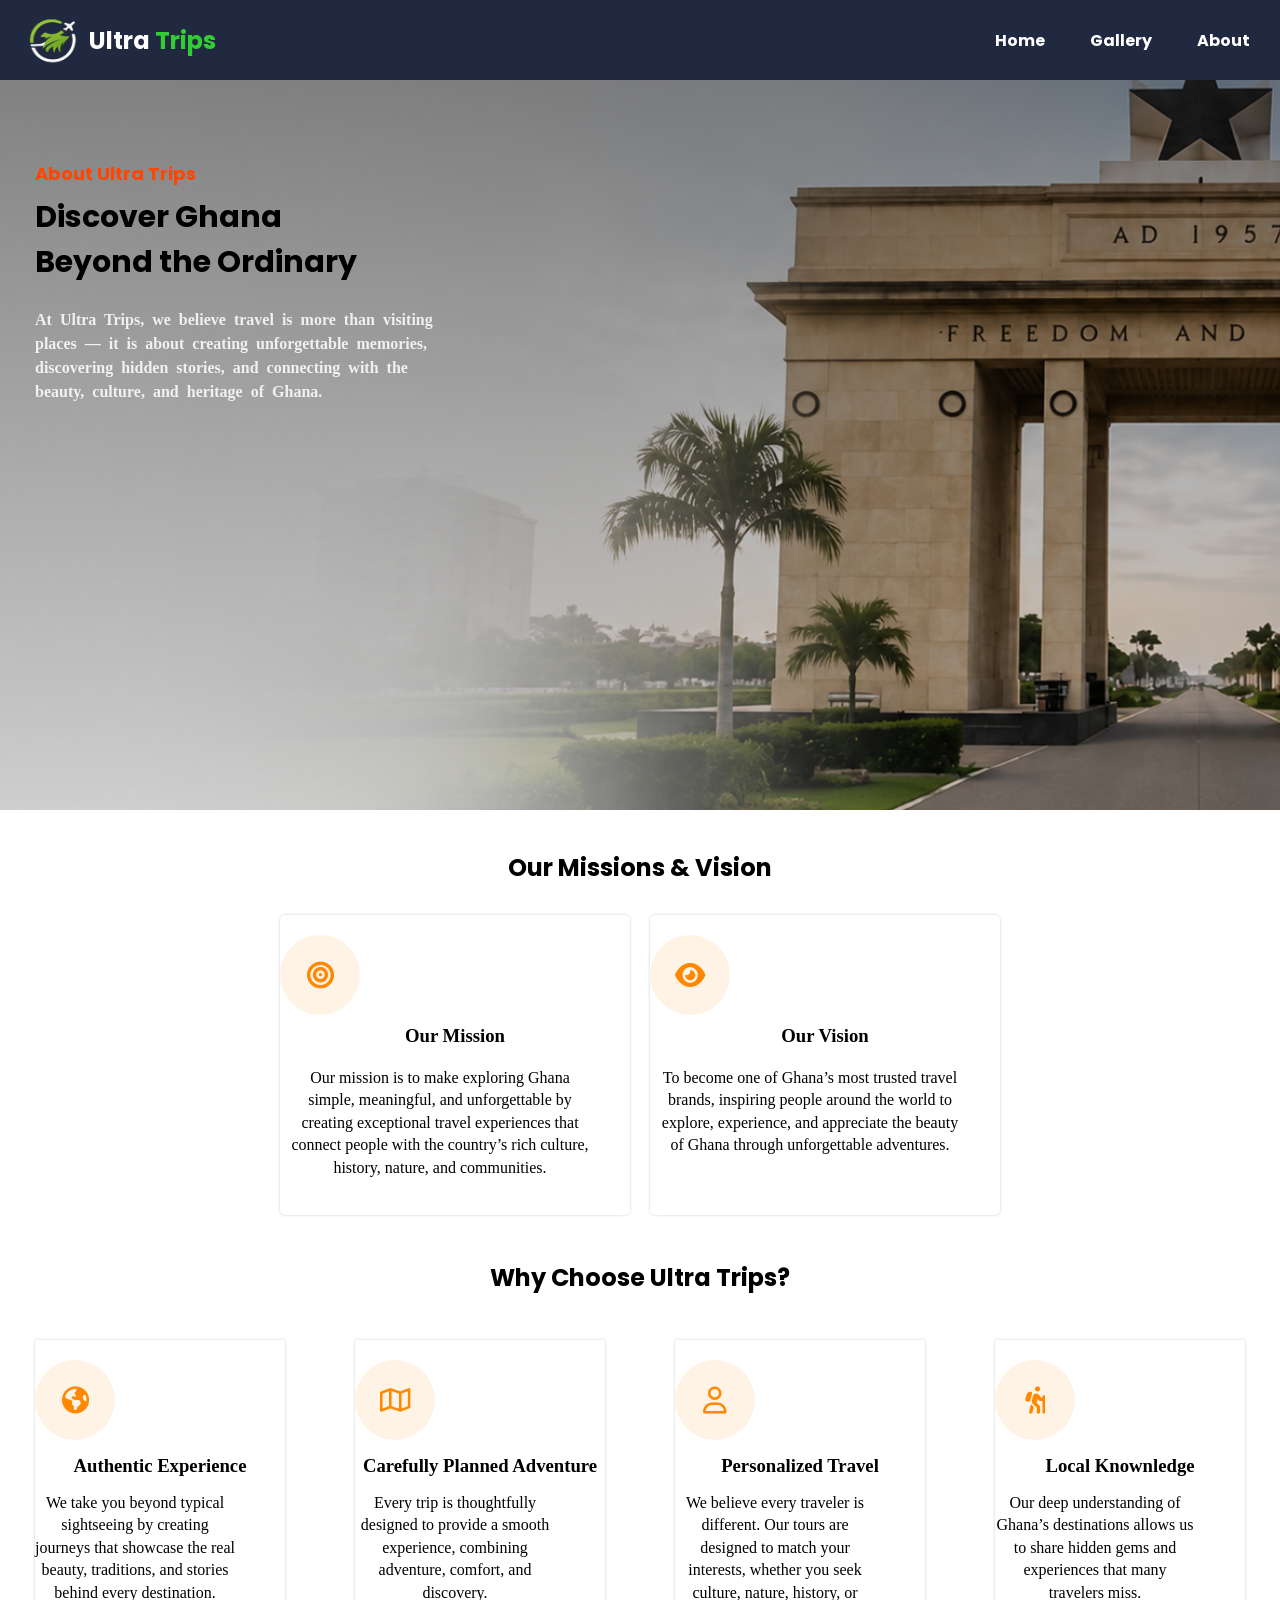
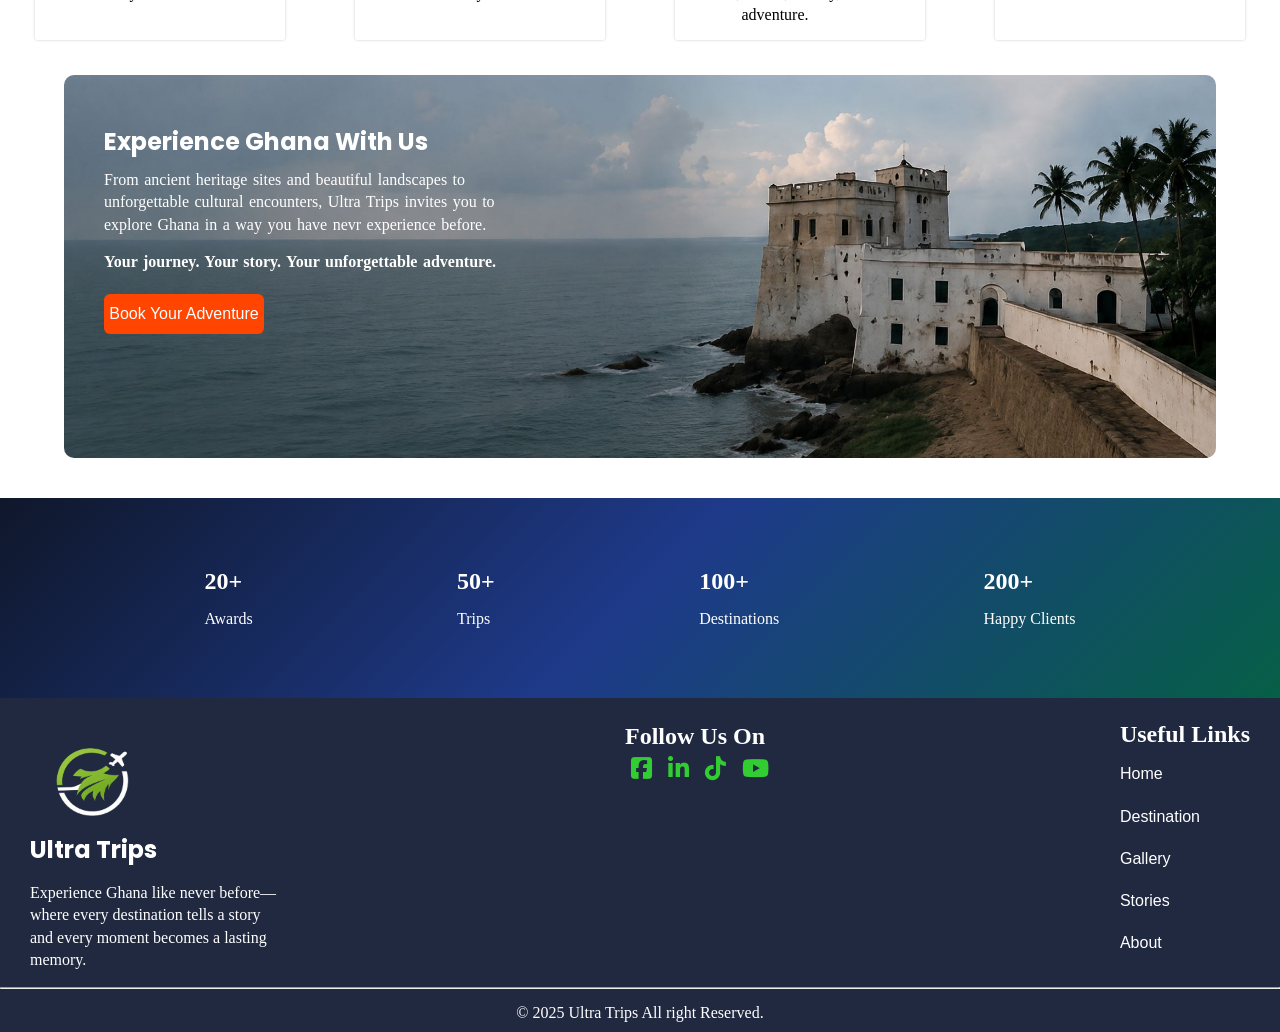
==== about.html @ 1e8015a8 "TRAVEL AND TOUR" ====
<!DOCTYPE html>
<html lang="en">
<head>
    <meta charset="UTF-8">
    <title>About Untrap Trip</title>
    <meta name="viewport" content="width=device-width, initial-scale=1.0">
    <link rel="stylesheet" href="/CSS /about.css" type="text/css"/>
    <link rel="stylesheet" href="https://cdnjs.cloudflare.com/ajax/libs/font-awesome/6.5.0/css/all.min.css">
</head>
<body>
   
   
   <!--  Navigations -->
   <header>
      <nav>   
          <div class="nav">
              <div class="logo">
               <img src="/Images /ultra logo.png" alt="" />  
               <h1>Ultra <span>Trips</span></h1>
              </div>
          
          
          <input type="checkbox" id="checked" class="checked">
          <label for="checked"><svg xmlns="http://www.w3.org/2000/svg" height="40px" viewBox="0 -960 960 960" width="40px" fill="#fff"><path d="M120-240v-80h720v80H120Zm0-200v-80h720v80H120Zm0-200v-80h720v80H120Z"/></svg></label>
          
           <ul class="menu">
               <li><a href="index.html">Home</a></li>
               <li><a href="/gallery.html">Gallery</a></li>
               <li><a href="about.html">About</a></li>
           </ul>
          </div>
       </nav>
       
      <!--  HERO SCETION -->
      <div class="hero-section">
          <h5>About Ultra Trips</h5>
          <h4>Discover Ghana Beyond the Ordinary</h4>
          <p>At Ultra Trips, we believe travel is more than visiting places — it is about creating unforgettable memories, discovering hidden stories, and connecting with the beauty, culture, and heritage of Ghana.</p>
      </div>
   </header> 
   
   <!-- MISSIONS AND VISIONS  -->
   <section class="our-mission">
     <h1>Our Missions & Vision</h1> 
     <div class="mission-container">
         
         <div class="mission">
             <I class="fa-solid fa-bullseye"></i>
          <h3>Our Mission</h3>  
          <p>Our mission is to make exploring Ghana simple, meaningful, and unforgettable by creating exceptional travel experiences that connect people with the country’s rich culture, history, nature, and communities.
         </div>
         
         <div class="vision">
             <I class="fa-solid fa-eye"></i>
          <h3>Our Vision</h3>
           <p>To become one of Ghana’s most trusted travel brands, inspiring people around the world to explore, experience, and appreciate the beauty of Ghana through unforgettable adventures.</p>
         </div>
     </div>
   </section>
   
   <!-- WHY CHOOSE US  -->
   <section class="why-choose-us">
       <h1>Why Choose Ultra Trips?</h1>
       <div class="why-container">
           
           <div class="why">
               <div class="">
                   <i class="fa-solid fa-earth-americas"></i>
               </div>
              <div class="why-content">
                  <h3>Authentic Experience</h3>
<p>We take you beyond typical sightseeing by creating journeys that showcase the real beauty, traditions, and stories behind every destination.</p>
              </div>
           </div>
           
           <div class="why">
               <div class="">
                  <i class="fa-regular fa-map"></i> 
               </div>
             <div class="why-content">
                <h3>Carefully Planned Adventure</h3>
<p>Every trip is thoughtfully designed to provide a smooth experience, combining adventure, comfort, and discovery.</p> 
             </div>
           </div>
           
               <div class="why">
                       <i class="fa-regular fa-user"></i>
               <div class="why-content">
                   <h3>Personalized Travel</h3>
<p>We believe every traveler is different. Our tours are designed to match your interests, whether you seek culture, nature, history, or adventure.</p>
</div>
               </div>

           <div class="why">
               <i class="fa-solid fa-person-hiking"></i>
               <div class="why-content">
                  <h3>Local Knownledge</h3>
<p>
    Our deep understanding of Ghana’s destinations allows us to share hidden gems and experiences that many travelers miss.
</p> 
               </div>
           </div>
       </div>
   </section>
   
   
   <section class="with">
       <div class="with-us">
        <img src="/Images /last.jpg" alt="experience with us " />  
        <div class="content">
            <h2>Experience Ghana With Us</h2>
            <p>From ancient heritage sites and beautiful landscapes to unforgettable cultural encounters, Ultra Trips invites you to explore Ghana in a way you have nevr experience before.</p>
            
            <p class="p">Your journey. Your story. Your unforgettable adventure.</p>
            <button><a href="#">Book Your Adventure</a></button>
        </div>
       </div>
   </section>
   
   <section class="">
       <div class="Experiences">
           <div class="">
               <h2>20+</h2><p>Awards</p>
           </div>
           <div class="">
               <h2>50+</h2><p>Trips</p>
           </div>
           <div class="">
               <h2>100+</h2><p>Destinations</p>
           </div>
           <div class="">
               <h2>200+</h2><p>Happy Clients</p>
           </div>
       </div>
   </section>
    <!-- Footer -->
 <footer>
     <div class="footer-items">
         <div class="footer-icons">
             <img src="/Images /ultra logo.png" alt="" width="110" height="110">
             <h2>Ultra Trips</h2>
             <p>Experience Ghana like never before—where every destination tells a story and every moment becomes a lasting memory.</p>
         </div>
         
         <div class="follow-us">
             <h2>Follow Us On</h2>
             <a href="#"><i class="fa-brands fa-square-facebook"></i></a>
             <a href="#"><i class="fa-brands fa-linkedin-in"></i></a>
             <a href="#"><i class="fa-brands fa-tiktok"></i></a>
             <a href="#"><i class="fa-brands fa-youtube"></i></a>
         </div>
         
         <div class="links">
             <h2>Useful Links</h2>
             <p><a href="#">Home</a></p>
             <p><a href="#">Destination</a></p>
             <p><a href="#">Gallery</a></p>
             <p><a href="#">Stories</a></p>
             <p><a href="#">About</a></p>
         </div>
     </div>
     <hr>
     <span>&copy 2025 Ultra Trips All right Reserved.</span>
 </footer>
 
</body>
</html>
---- CSS /about.css ----
@import url('https://fonts.googleapis.com/css2?family=Poppins:ital,wght@0,100;0,200;0,300;0,400;0,500;0,600;0,700;0,800;0,900;1,100;1,200;1,300;1,400;1,500;1,600;1,700;1,800;1,900&display=swap');


*{
  padding: 0px;
  margin: 0px;
  box-sizing: border-box;
}
:root{
    --BDCOLOR:#f0f0f0;
    --navcolor: #202940;
    --font: 'Poppins',serif;
}
body{
    cursor: pointer;
}
/* Navigation */
.nav{
    background-color: #202940;
    display: flex;
    justify-content: space-between;
    height: 80px;
    align-items: center;
    position: fixed;
    z-index: 5;
    top: 0;
    left: 0;
    right: 0;
    width: 100%;
}
.nav ul{
    list-style-type: none;
    display: flex;
    gap: 15px;
    align-items: center;
    margin-right: 15px;
}
.nav ul a{
    text-decoration: none;
    color: white;
    font-family: 'Poppins', sans-serif;
    font-weight: bold;
    padding: 15px;
    transition: 0.4s ease-in-out 0.2s;
}

.logo{
    display: flex;
    align-items: center;
}
.logo span{
    color: limegreen;
    font-family: 'Poppins';
}
.logo img{
    width: 70px;
    height: 70px;
    margin-left: 13px;
    margin-bottom: 10px;

}
.logo h1{
    color: white;
    font-family: 'Poppins',serif;
    font-weight: bold;
    margin-right: auto;
    margin-left: 6px;
    align-self: center;
}
.nav ul a:is(:hover, :active){
    color: limegreen;
    cursor: pointer;
    border-bottom: 1.3px solid lime;
    border-top: none;
    border-right: none;
    border-left: none;
}
.nav input, svg{
    display: none;
}

 /* RESPONSIVE NAV */
 @media(max-width: 600px) {
     .nav ul {
         position: absolute;
         top: 80px;
         left: -100%;
         right: 0;
         width: 100%;
         height: 100vh;
         background-color: var(--navcolor);
         
         display: flex;
         flex-direction: column;
         gap: 10px;
         align-items: center;
         transition: .4s
     }
     
     .menu li {
         margin-top: 10px;
         display: flex;
         align-items: center;
         gap: 10px;
     }
     
     .menu li a {
         font-weight: bolder;
     }
     
     .nav svg {
         display: flex;
         margin-right: 15px;
     }
     
     .checked:checked~.menu {
         left: 0;
     }
     header{
         height: 50vh;
     }
 }
 
header{
    width: 100%;
    height: 90vh;
    padding-top: 100px;
    background-image: linear-gradient( rgba(0,0,0,0.5), rgba(0,0,0,0.15)), url("/Images /abouthero.png") ;
    background-position: center;
    background-size: cover;
    background-repeat: no-repeat;
    object-fit: cover;
}
.header::before {
  content: "";
  position: absolute;
  inset: 0;

  background: linear-gradient(
    to right,
    rgba(0, 0, 0, 0.75),
    rgba(0, 0, 0, 0.4),
    rgba(0, 0, 0, 0.1)
  );

  z-index: 1;
}
/* HEADER SECTION */
.hero-section{
    display: grid;
    gap: 8px;
    margin-left: 35px;
    max-width: 400px;
    align-self: start;
    justify-self: start;
    margin-top: 60px;
    position: relative;
    z-index: 2;
}
.hero-section h4 {
    font-size: 2.5rem;
    font-weight: 700;
}

.hero-section p {
    color: rgba(255, 255, 255, 0.85);
}
.hero-section h4{
    font-weight: bolder;
    font-size: 30px;
    max-width: 350px;
    color: #000;
    font-family: 'Poppins';
}
.hero-section h5{
 color: orangered;
 font-size: 18px;
 font-family: 'Poppins';
}
.hero-section p {
    line-height: 1.5rem;
    word-spacing: 4px;
    margin-top: px;
    font-weight: bold;
}

@media (max-width: 600px) {
    .hero-section{
        max-width: 305px;
    }
    
    .hero-section p{
        line-height: 1.5rem;
        word-spacing: 4px;
        margin-top: 30px;
    }
}

/* OUR MISSION AND VISION */
.our-mission{
margin-top: 40px;
}
.our-mission h1:first-child{
    display: flex;
    justify-content: center;
    align-items: center;
    font-family:'Poppins';
}
.our-mission h1:first-child:before{
    content: "";
    position: absolute;
    border-top: 3px solid orangered;
    
}
.mission-container{
    display: grid;
    place-content: center;
    column-gap: 0px;
    grid-template-columns: repeat(2, 350px);
    column-gap: 20px;
}
.mission, .vision{
    margin-top: 30px;
    background-color: white;
    box-shadow: 0 0 3px rgba(0,0,0,0.2);
    border-radius: 5px;
    width: 350px;
    height: 300px;
    text-align: center;
}
.mission h3, .vision h3{
    place-self: center;
    margin: 10px 0px 5px 0px;
    font-weight: bold;
}
.mission p, .vision p{
    max-width: 320px;
    line-height: 1.4rem;
    text-align: center;
    place-self: center;
    padding: 5px;
}
.mission i, .vision i{
    place-self: center;
    width:80px;
    height:80px;
    display:flex;
    align-items:center;
    justify-content:center;
    border-radius:50%;
    background:hsl(32, 100%, 95%);
     Color: hsl(32, 100%, 50%);
    font-size:27px;
    margin-top: 20px;
}
@media (max-width: 600px) {
    .mission-container {
    display: grid;
    place-content: center;
    column-gap: 0px;
    grid-template-columns: repeat(1, 350px);
    column-gap: 20px;
}
}

/* WHY CHOOSE US */
.why-choose-us{
    margin-top: 45px;
}
.why-choose-us h1:first-child{
    display: flex;
    justify-content: center;
    align-items: center;
    margin: 0px 0px 20px 0px;
    font-family:'Poppins';
}
.why-container{
    display: flex;
    justify-content: center;
    align-items: center;
    column-gap: 70px;
    margin-top: 45px;
}
@media (max-width: 600px) {
  .why-container{
      display: flex;
      flex-direction: column;
      row-gap: 20px;
      justify-content: center;
      align-items: center;
  }

}

.why{
    background-color: white;
    box-shadow: 0 0 3px rgba(0,0,0,0.2);
     width: 250px;
     height: 300px;
     text-align: center;
     border-radius: 2px;
}
.why h3,p{
    margin: 15px 0 0 0;
    place-self: center;
}
.why p{
 line-height: 1.4rem;  
 max-width:200px;
}
.why i{
place-self: center;
width:80px;
height:80px;
display:flex;
align-items:center;
Justify-content:center;
Border-radius:50%;
Background:hsl(32, 100%, 95%);
Color:hsl(32, 100%, 50%);
font-size:27px;
margin-top: 20px;
}

/* WITH US */
.with{
    display: flex;
    justify-content: center;
    align-items: center;
}
.with-us{
    position: relative;
    display: grid;
    overflow: hidden;
    margin: 35px 0 0 0;
    border-radius: 10px;
    width: 90%;
    min-height: 300px;
}
.content{
    position: absolute;
    left: 40px;
    top: 55px;
    max-width: 400px;
    line-height: 1.5rem;
    color: white;
}
.content h2 {
    font-family: 'Poppins';
}
.content p{
    line-height: 1.4rem;
    word-spacing: 1.5px;
}
.p {
    font-weight: bolder;
}
.content button{
    background-color: orangered;
    border-style: none;
    border-radius: 6px;
    height: 40px;
    width: 160px;
    margin-top: 20px;
    >a{
        text-decoration: none;
        color: white;
        font-size: bolder;
        font-size: 16px;
    }
}

@media (max-width: 600px) {
    .with-us{
        display: inline-block;
        max-width: 315px;
        min-height: 510px;
        background: hsl(205, 45%, 15%);
}
     .content{
         padding: 5px;
         position: relative;
         left: 8px;
         top: 5px;
     }
     .content h2{
         font-size: 22px;
         font-family:'Poppins';
     }
     .content p{
         line-height: 1.4rem;
         word-spacing: 4px;
     }
    .with-us img {
    width: 100%;
    min-height: 210px;
    background-position: center;
    background-size: cover;
    object-fit: cover;
    background-repeat: no-repeat;
}
    
    .Experiences{
        display: grid;
        grid-template-columns: 1fr 1fr;
    }
    
}

.with-us img{
    width: 100%;
    height: auto;
    background-position: center;
    background-size: cover;
    object-fit: cover;
    background-repeat: no-repeat;
}
.with-us{
    align-self: center;
    justify-self: start;
}
.with-us, .with-us img, .content{
    grid-area: 1 / 1;
}

.Experiences{
    margin-top: 40px;
    background: linear-gradient(
  135deg,
  #0f172a,
  #1e3a8a,
  #065f46
);
color: white;
    display: flex;
    justify-content: space-evenly;
    width: 100%;
    height: 200px;
    align-items: center;
}

/* footer */
footer{
     background-color: #202940;
     width: 100%;
     color: white;
     margin: 0px 0px 0px 0px
}
.footer-items{
    display: flex;
    margin: 0px 30px 0px 30px;
    justify-content: space-between;
    align-items: flex-start;
    gap: 30px;
    padding-top: 10px;
}
.footer-icons img{
    margin-top: 10px;
}
.footer-icons h2{
    font-family: 'Poppins';
}
.footer-icons p{
    max-width: 250px;
    word-wrap: break-word;
    overflow-wrap: break-word;
    line-height: 1.4rem;
    font-weight: normal;
    margin-bottom: 15px;
}
 .links{
     margin-bottom: 10px;
     line-height: 1.4rem;
     margin-top: 15px;
 }
 .follow-us{
     margin-top: 15px;
 }
.follow-us a i{
    font-size: 24px;
    color: limegreen;
    padding: 6px;
    gap: 10px;
}
.links a{
    text-decoration: none;
    color: white;
    margin-top: 5px;
    font-family: sans-serif;
    line-height: 1.7rem;
}
footer span{
    display: flex;
    justify-content: center;
    align-items: center;
    color: white;
    margin-top: 5px;
    padding: 10px;
}
footer a{
    text-decoration: none;
}
@media(max-width: 600px){
    .footer-items{
        display: flex;
        flex-direction: column;
    }
}
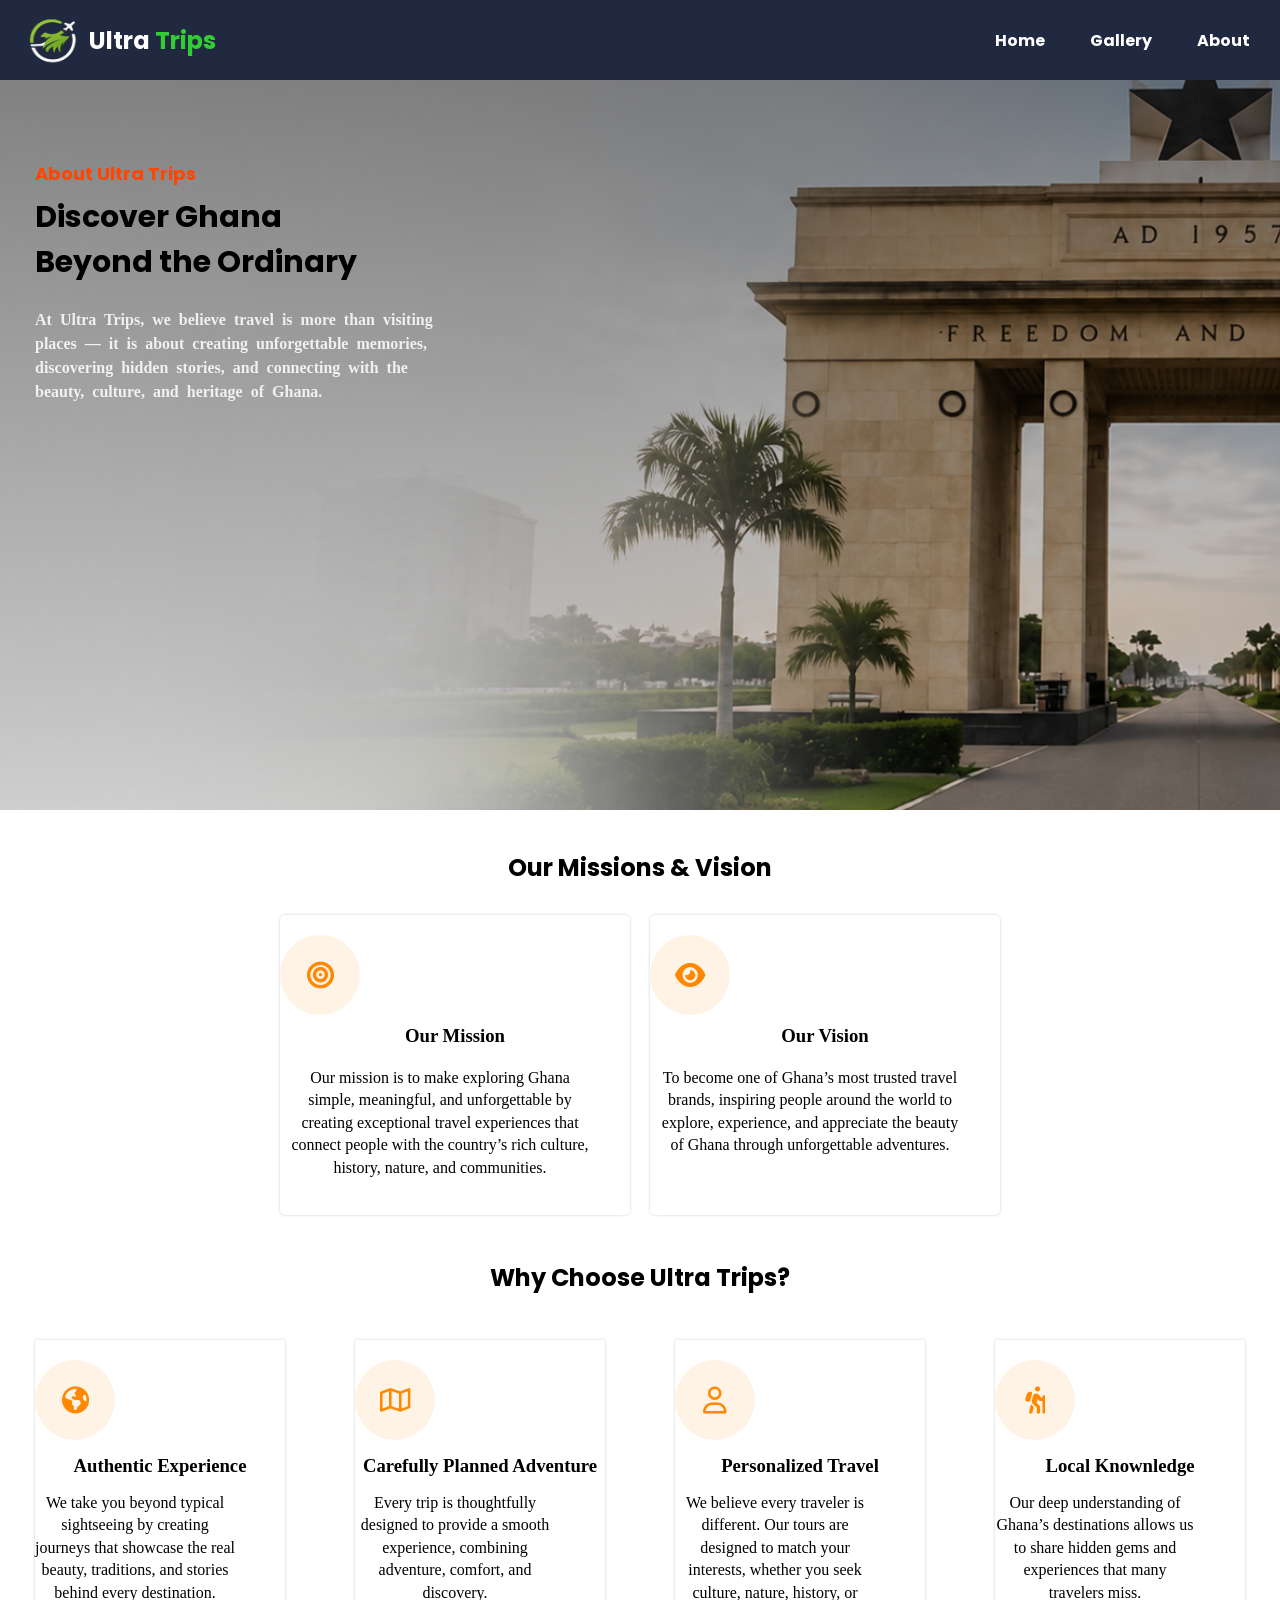
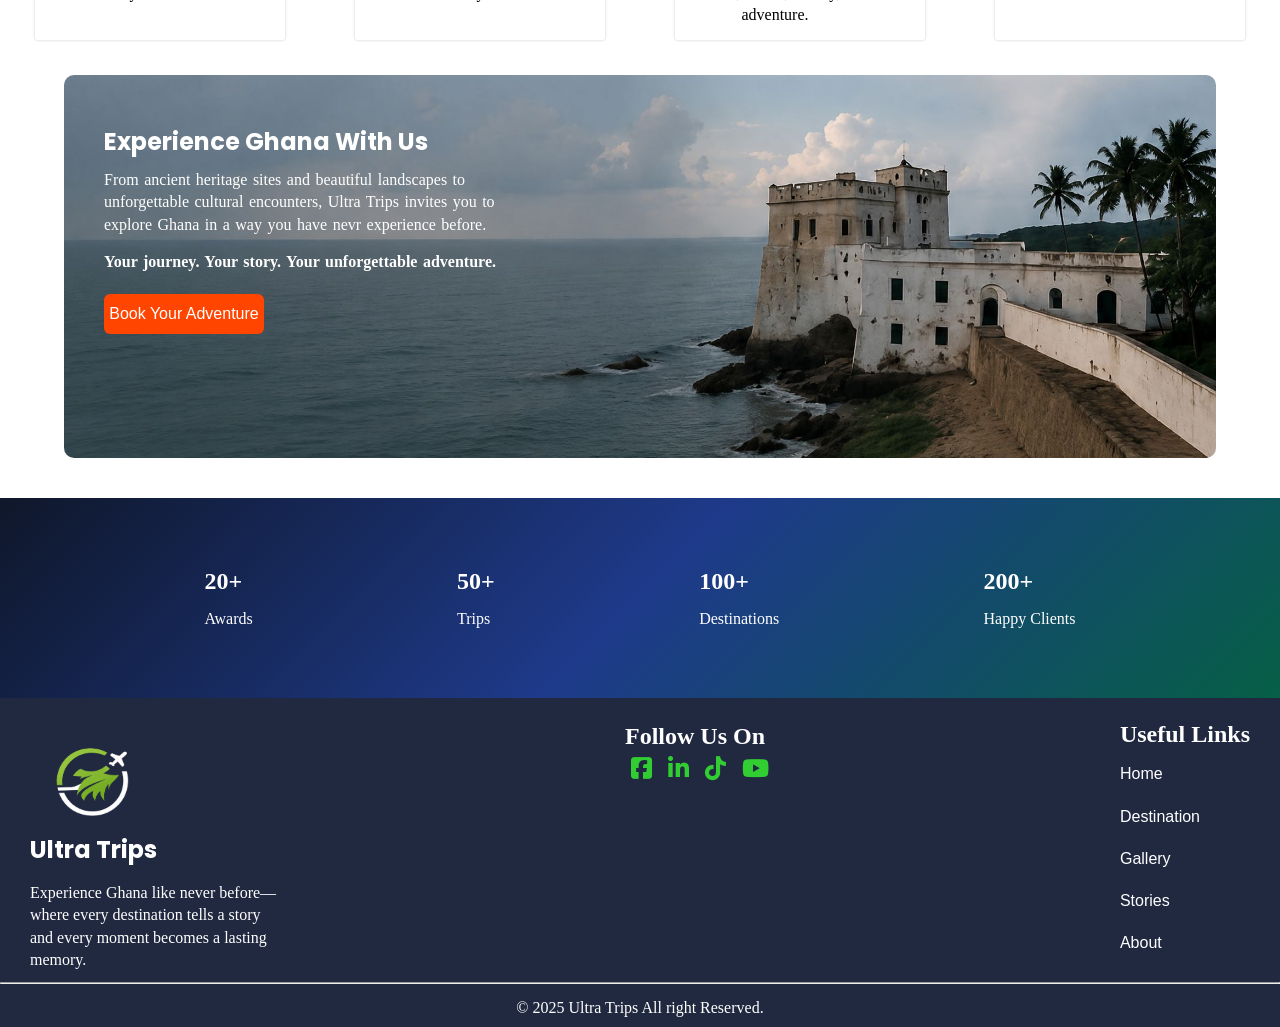
==== commit 8dccb3a9: "second commit" ====
--- a/about.html
+++ b/about.html
@@ -9,7 +9,7 @@
 </head>
 <body>
    
-   
+  
    <!--  Navigations -->
    <header>
       <nav>   
@@ -133,6 +133,8 @@
            </div>
        </div>
    </section>
+   
+   
     <!-- Footer -->
  <footer>
      <div class="footer-items">
--- a/CSS /about.css
+++ b/CSS /about.css
@@ -116,9 +116,6 @@
      .checked:checked~.menu {
          left: 0;
      }
-     header{
-         height: 50vh;
-     }
  }
  
 header{
@@ -135,14 +132,12 @@
   content: "";
   position: absolute;
   inset: 0;
-
   background: linear-gradient(
     to right,
     rgba(0, 0, 0, 0.75),
     rgba(0, 0, 0, 0.4),
     rgba(0, 0, 0, 0.1)
   );
-
   z-index: 1;
 }
 /* HEADER SECTION */
@@ -184,15 +179,29 @@
     font-weight: bold;
 }
 
-@media (max-width: 600px) {
+@media (max-width: 768px) {
+    .hero-section {
+    display: grid;
+    gap: 8px;
+    margin-left: 35px;
+    max-width: 400px;
+    align-self: start;
+    justify-self: start;
+    margin-top: 23px;
+    position: relative;
+    z-index: 2;
+}
     .hero-section{
-        max-width: 305px;
+        max-width: 400px;
     }
-    
+    header{
+        width: 100%;
+        height: 70vh;
+    }
     .hero-section p{
-        line-height: 1.5rem;
+        line-height: 1.6rem;
         word-spacing: 4px;
-        margin-top: 30px;
+        margin-top: 18px;
     }
 }
 
@@ -224,7 +233,7 @@
     background-color: white;
     box-shadow: 0 0 3px rgba(0,0,0,0.2);
     border-radius: 5px;
-    width: 350px;
+    max-width: 350px;
     height: 300px;
     text-align: center;
 }
@@ -253,12 +262,13 @@
     font-size:27px;
     margin-top: 20px;
 }
-@media (max-width: 600px) {
+@media (max-width: 768px) {
     .mission-container {
     display: grid;
     place-content: center;
+    place-items: center;
     column-gap: 0px;
-    grid-template-columns: repeat(1, 350px);
+    grid-template-columns: repeat(1, 290px);
     column-gap: 20px;
 }
 }
@@ -281,7 +291,7 @@
     column-gap: 70px;
     margin-top: 45px;
 }
-@media (max-width: 600px) {
+@media (max-width: 768px) {
   .why-container{
       display: flex;
       flex-direction: column;
@@ -291,7 +301,6 @@
   }
 
 }
-
 .why{
     background-color: white;
     box-shadow: 0 0 3px rgba(0,0,0,0.2);
@@ -321,6 +330,7 @@
 font-size:27px;
 margin-top: 20px;
 }
+
 
 /* WITH US */
 .with{
@@ -370,11 +380,11 @@
     }
 }
 
-@media (max-width: 600px) {
+@media (max-width: 768px) {
     .with-us{
         display: inline-block;
         max-width: 315px;
-        min-height: 510px;
+        min-height: 525px;
         background: hsl(205, 45%, 15%);
 }
      .content{
@@ -398,15 +408,8 @@
     background-size: cover;
     object-fit: cover;
     background-repeat: no-repeat;
-}
+}}
     
-    .Experiences{
-        display: grid;
-        grid-template-columns: 1fr 1fr;
-    }
-    
-}
-
 .with-us img{
     width: 100%;
     height: auto;
@@ -431,13 +434,16 @@
   #1e3a8a,
   #065f46
 );
-color: white;
-    display: flex;
+    color: white;
+    display: flex;
+    flex-wrap: wrap;
     justify-content: space-evenly;
     width: 100%;
     height: 200px;
     align-items: center;
 }
+
+
 
 /* footer */
 footer{
@@ -466,7 +472,7 @@
     overflow-wrap: break-word;
     line-height: 1.4rem;
     font-weight: normal;
-    margin-bottom: 15px;
+    margin-bottom: 10px;
 }
  .links{
      margin-bottom: 10px;
@@ -500,7 +506,7 @@
 footer a{
     text-decoration: none;
 }
-@media(max-width: 600px){
+@media (max-width: 768px) {
     .footer-items{
         display: flex;
         flex-direction: column;
